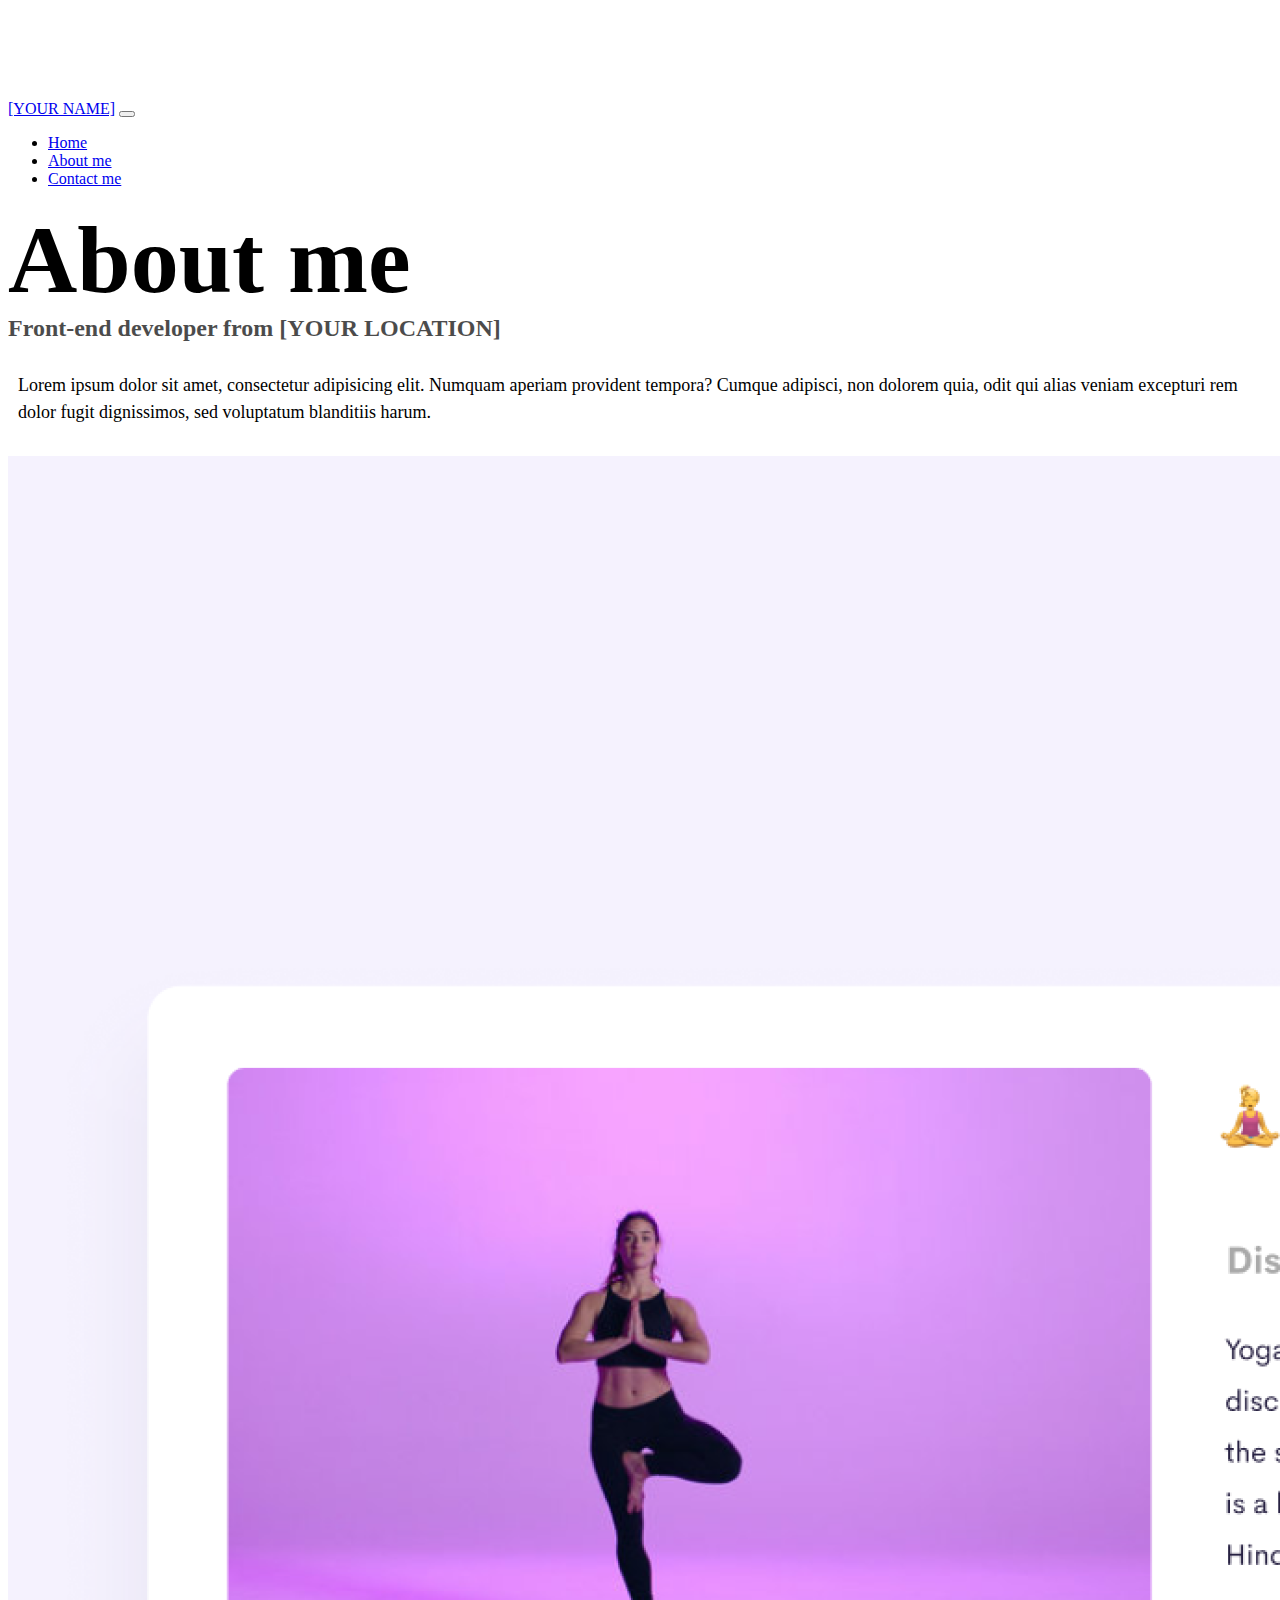
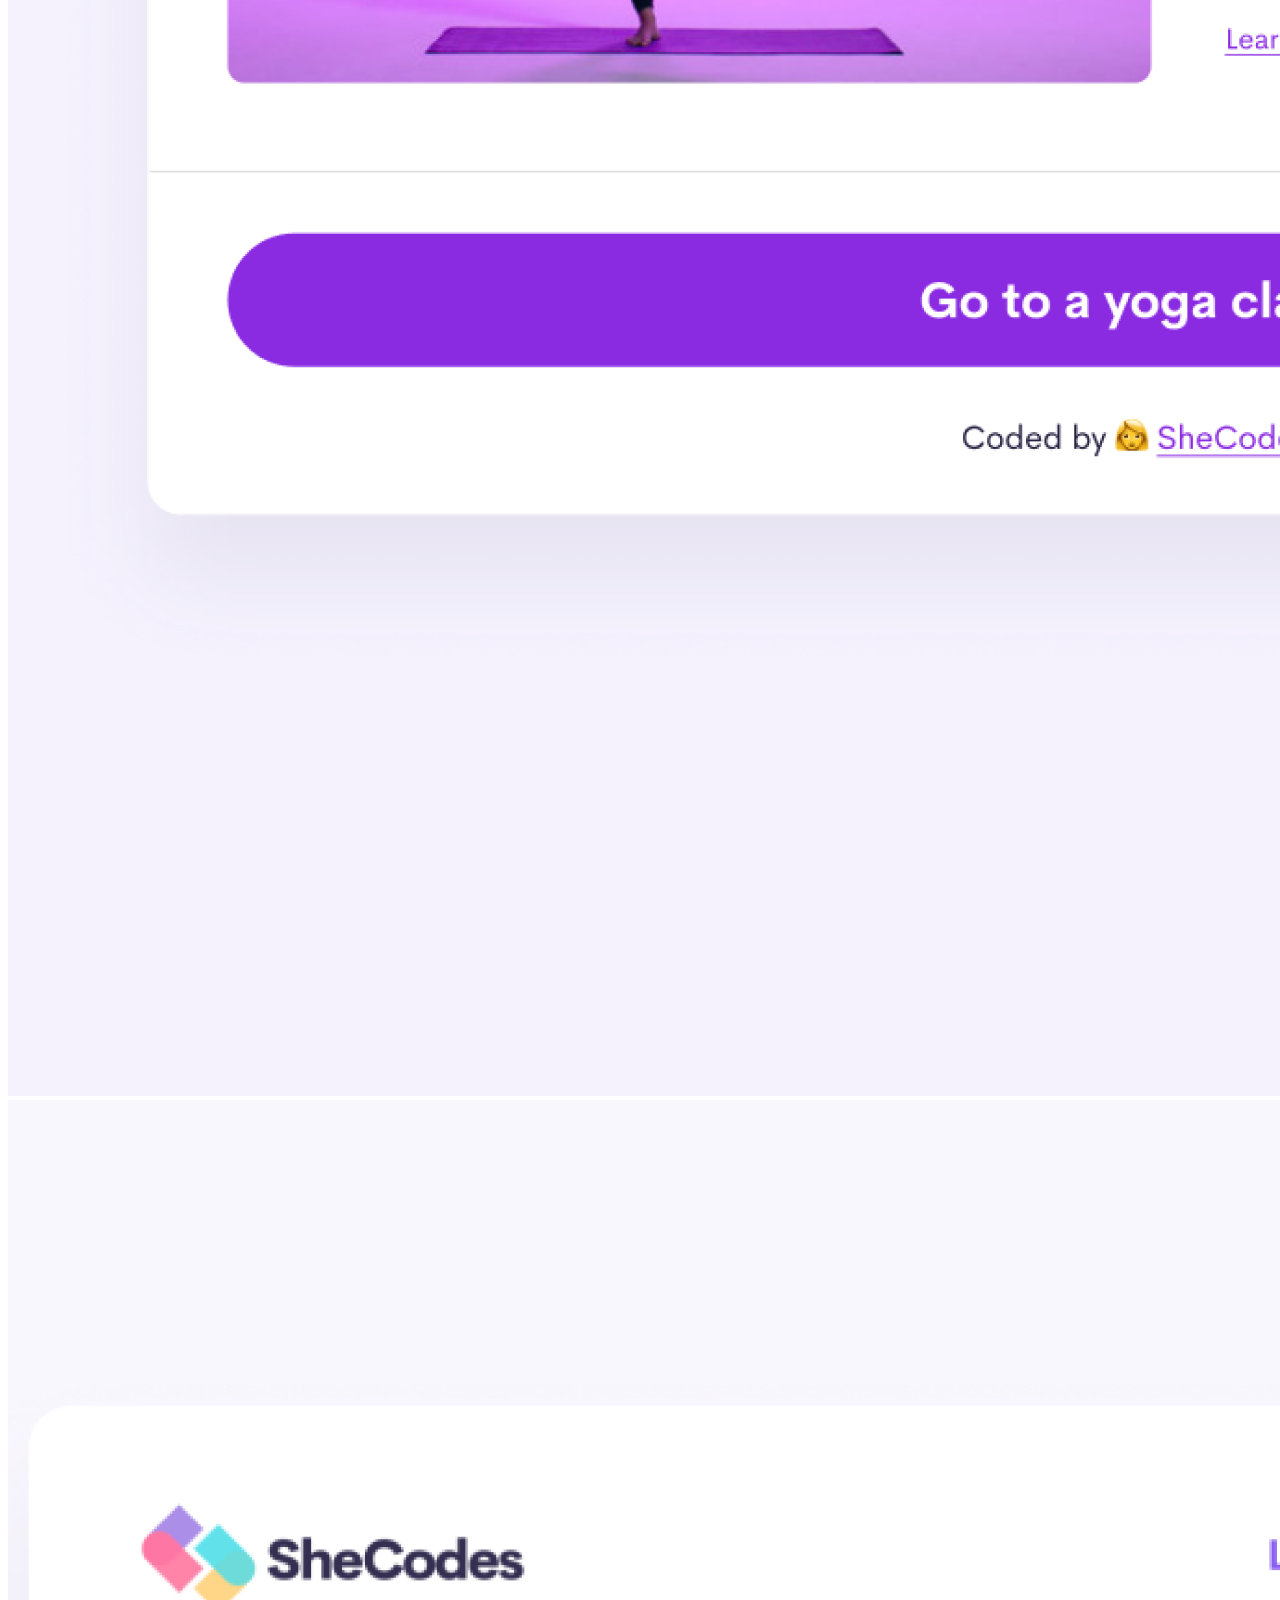
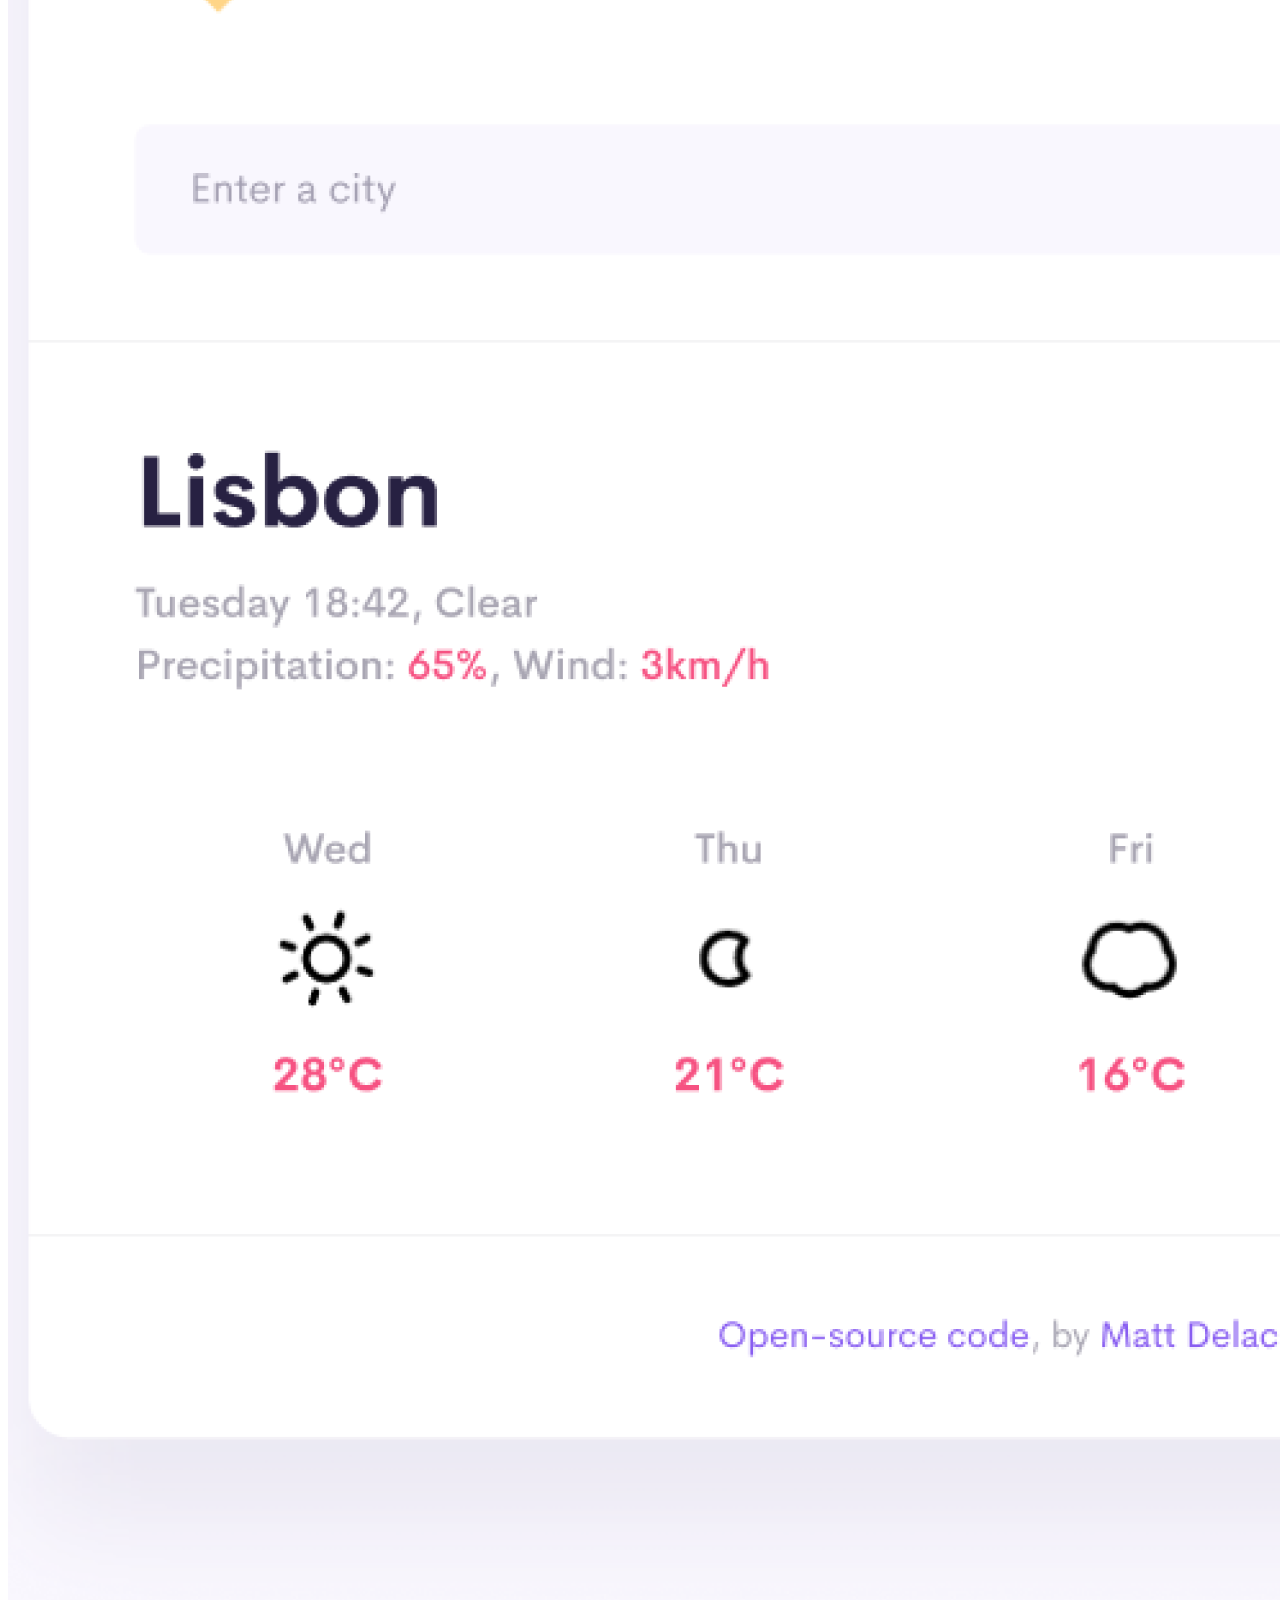
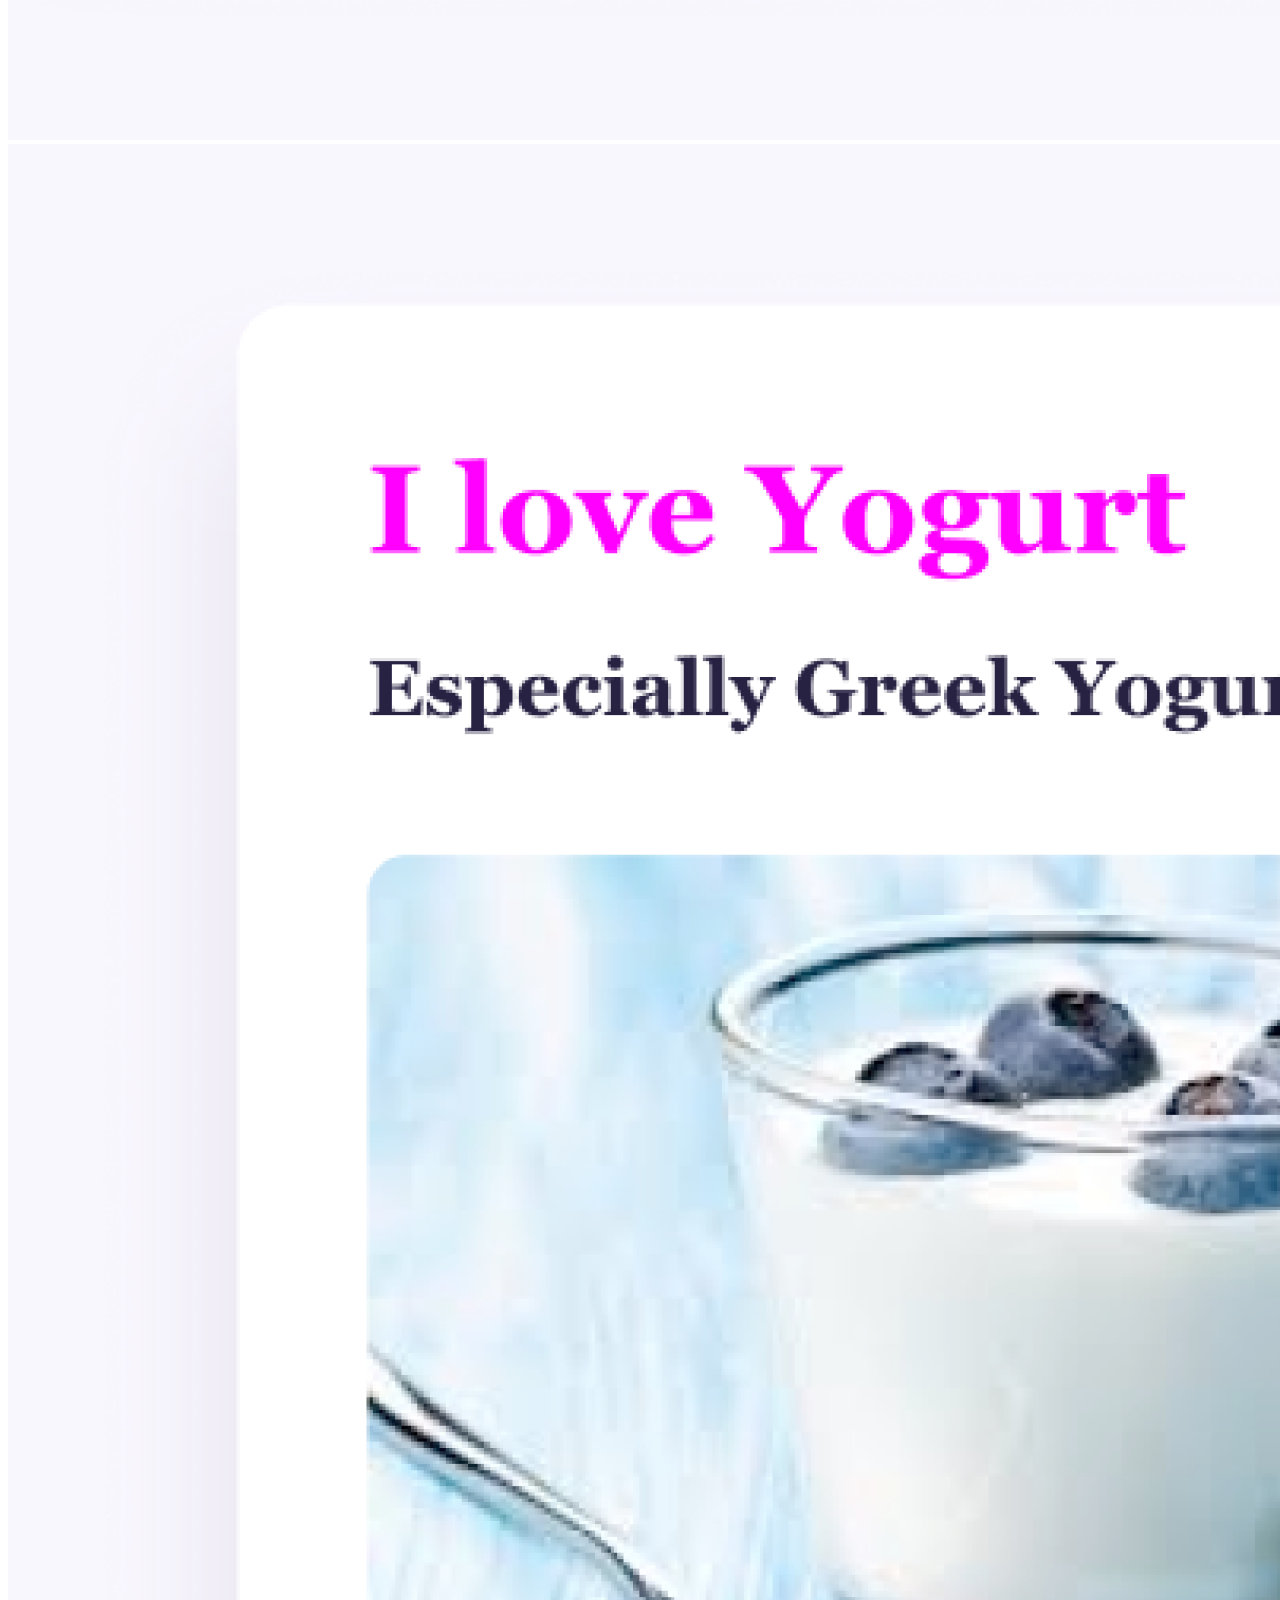
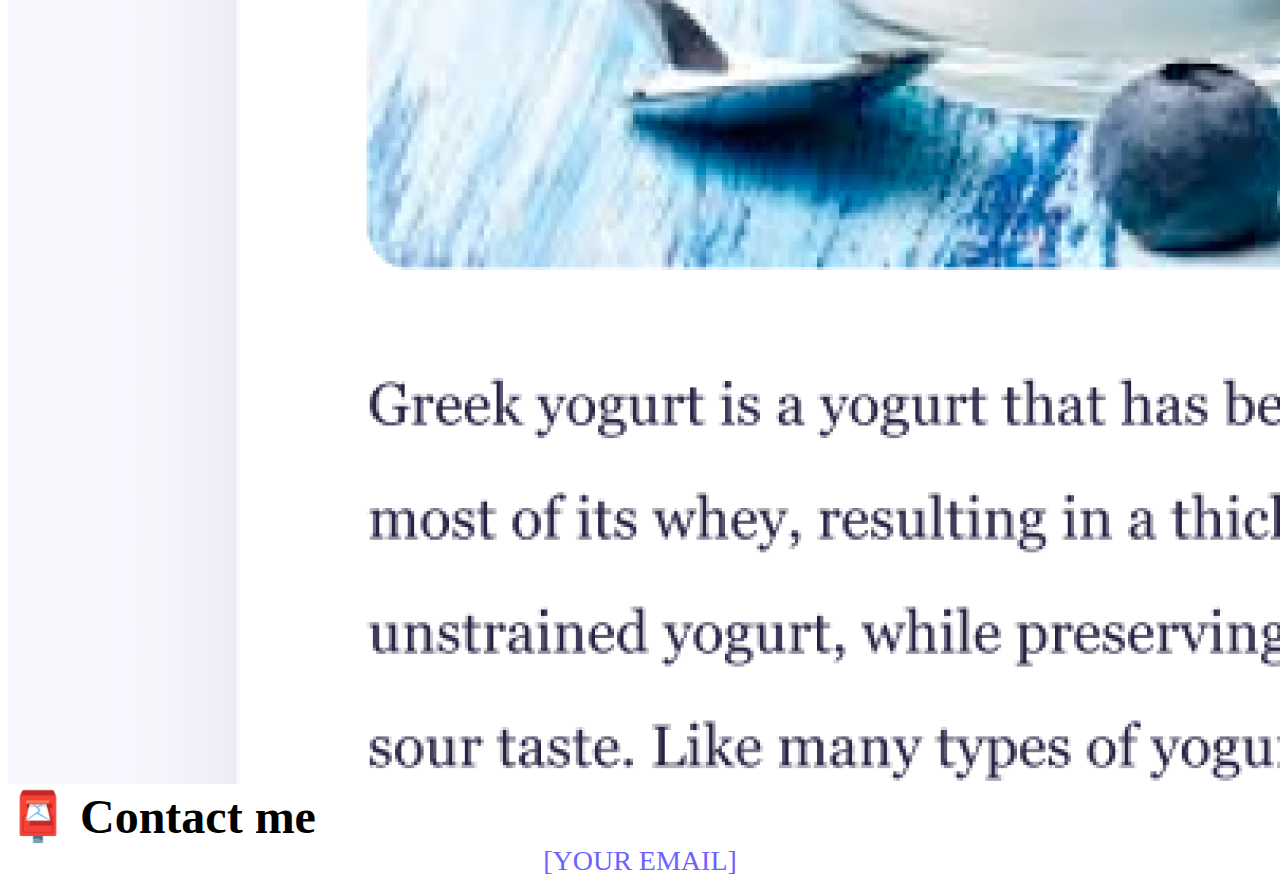
==== about.html @ 69362bda "Initial commit" ====
<!DOCTYPE html>
<html lang="en">
  <head>
    <meta charset="UTF-8" />
    <meta http-equiv="X-UA-Compatible" content="IE=edge" />
    <meta name="viewport" content="width=device-width, initial-scale=1.0" />
    <link
      href="https://cdn.jsdelivr.net/npm/bootstrap@5.0.0-beta2/dist/css/bootstrap.min.css"
      rel="stylesheet"
      integrity="sha384-BmbxuPwQa2lc/FVzBcNJ7UAyJxM6wuqIj61tLrc4wSX0szH/Ev+nYRRuWlolflfl"
      crossorigin="anonymous"
    />
    <script
      src="https://cdn.jsdelivr.net/npm/bootstrap@5.0.0-beta2/dist/js/bootstrap.bundle.min.js"
      integrity="sha384-b5kHyXgcpbZJO/tY9Ul7kGkf1S0CWuKcCD38l8YkeH8z8QjE0GmW1gYU5S9FOnJ0"
      crossorigin="anonymous"
    ></script>
    <link rel="stylesheet" href="style.css" />
    <title>About [YOUR NAME]</title>
  </head>
  <body>
    <nav class="navbar navbar-expand-lg navbar-light bg-light fixed-top">
      <div class="container">
        <a class="navbar-brand" href="index.html">[YOUR NAME]</a>
        <button
          class="navbar-toggler"
          type="button"
          data-bs-toggle="collapse"
          data-bs-target="#navbarNav"
          aria-controls="navbarNav"
          aria-expanded="false"
          aria-label="Toggle navigation"
        >
          <span class="navbar-toggler-icon"></span>
        </button>
        <div class="collapse navbar-collapse" id="navbarNav">
          <ul class="navbar-nav">
            <li class="nav-item">
              <a class="nav-link" aria-current="page" href="index.html">Home</a>
            </li>
            <li class="nav-item">
              <a class="nav-link active" href="about.html">About me</a>
            </li>
            <li class="nav-item">
              <a class="nav-link" href="about.html#contact">Contact me</a>
            </li>
          </ul>
        </div>
      </div>
    </nav>
    <h1 class="text-center">About me</h1>
    <h3 class="text-center">Front-end developer from [YOUR LOCATION]</h3>
    <div class="about-paragraphs text-center">
      <p>
        Lorem ipsum dolor sit amet, consectetur adipisicing elit. Numquam
        aperiam provident tempora? Cumque adipisci, non dolorem quia, odit qui
        alias veniam excepturi rem dolor fugit dignissimos, sed voluptatum
        blanditiis harum.
      </p>
    </div>
    <div class="container">
      <div class="row">
        <div class="col-sm-4">
          <img src="images/yoga.png" class="img-fluid p-2 shadow rounded" />
        </div>
        <div class="col-sm-4">
          <img src="images/weather.png" class="img-fluid p-2 shadow rounded" />
        </div>
        <div class="col-sm-4">
          <img src="images/yogurt.png" class="img-fluid p-2 shadow rounded" />
        </div>
      </div>
    </div>
    <div id="contact" class="mt-5">
      <h2 class="text-center">📮 Contact me</h2>
      <a href="mailto:[YOUR EMAIL]" class="email-link"> [YOUR EMAIL] </a>
    </div>
  </body>
</html>
---- style.css ----
:root {
  --primary-color: #6c63ff;
  --secondary-color: #f5f2fe;
  --box-shadow: 0 5px 10px rgba(0, 0, 0, 0.3);
}

body {
  margin-top: 100px;
}

h1,
h2,
h3 {
  margin: 0;
}

h1 {
  font-size: 96px;
}

h2 {
  font-size: 48px;
}

h3 {
  font-size: 24px;
  opacity: 0.7;
}

p {
  font-size: 18px;
  line-height: 1.5;
}

.navigation-links {
  display: flex;
  margin-top: 40px;
  justify-content: center;
}

.navigation-links a {
  margin: 20px;
}

.primary-link {
  border-radius: 4px;
  padding: 20px 15px;
  text-decoration: none;
  text-transform: capitalize;
  background: var(--primary-color);
  box-shadow: var(--box-shadow);
  color: white;
}

.secondary-link {
  border-radius: 4px;
  padding: 20px 15px;
  text-decoration: none;
  text-transform: capitalize;
  color: var(--primary-color);
  border: 1px solid var(--primary-color);
}

.homepage-link {
  color: var(--primary-color);
  text-align: center;
  display: block;
}

.about-paragraphs {
  margin: 30px 0;
}

.about-paragraphs p {
  margin: 10px;
}

.email-link {
  display: flex;
  justify-content: center;
  color: var(--primary-color);
  font-size: 28px;
  text-decoration: none;
}

.email-link:hover {
  text-decoration: underline;
}
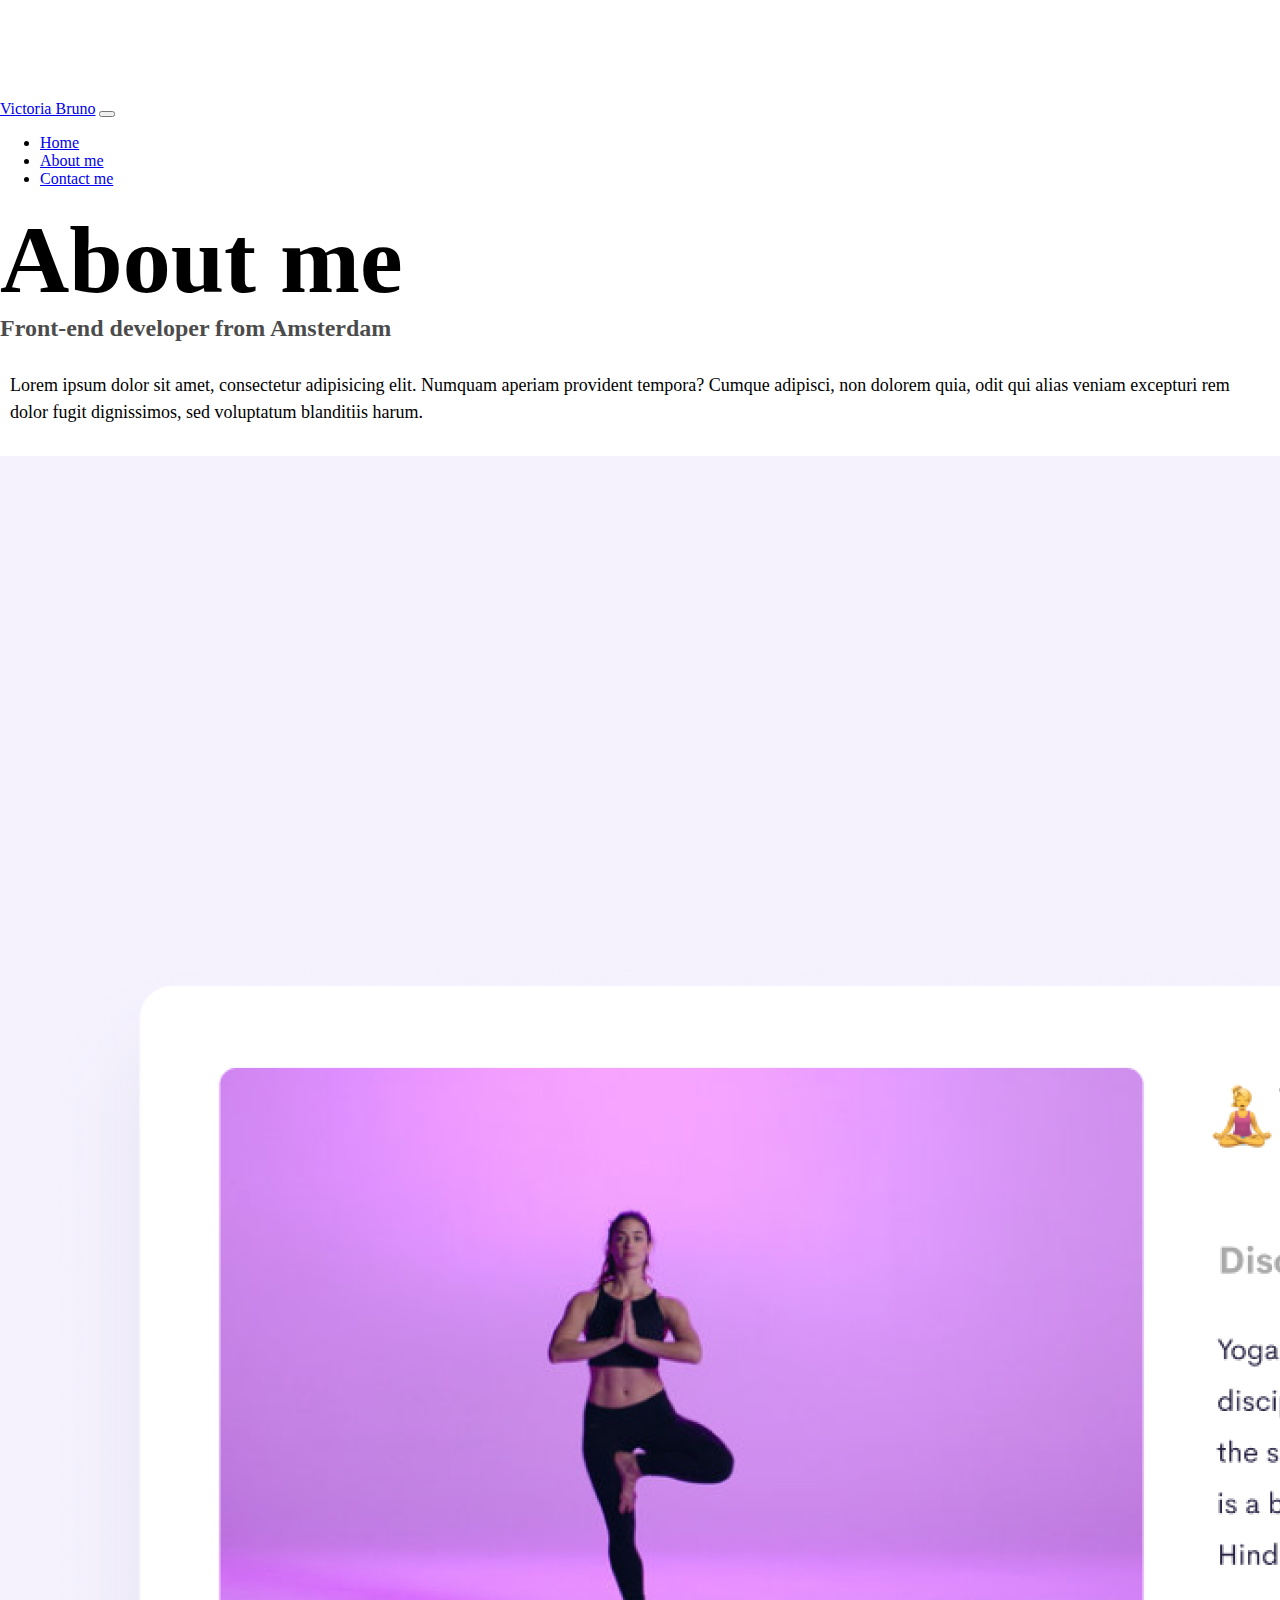
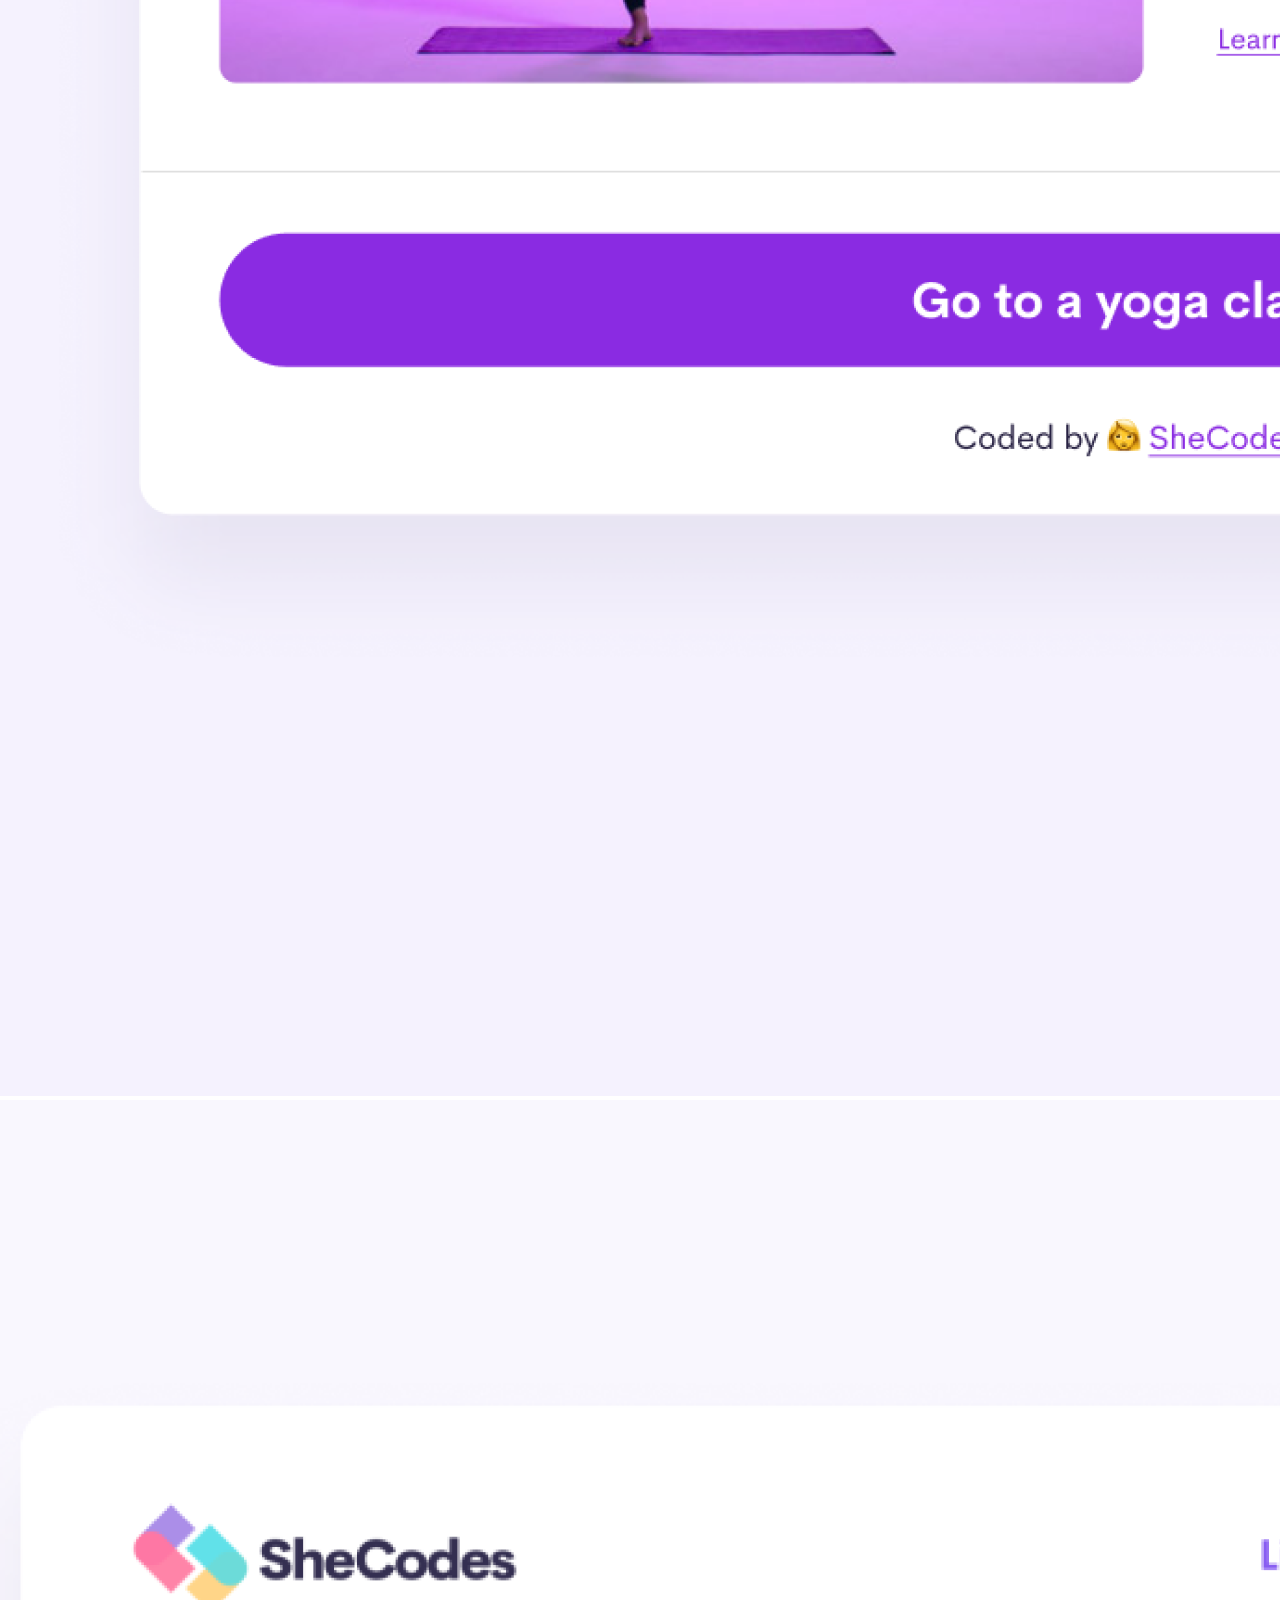
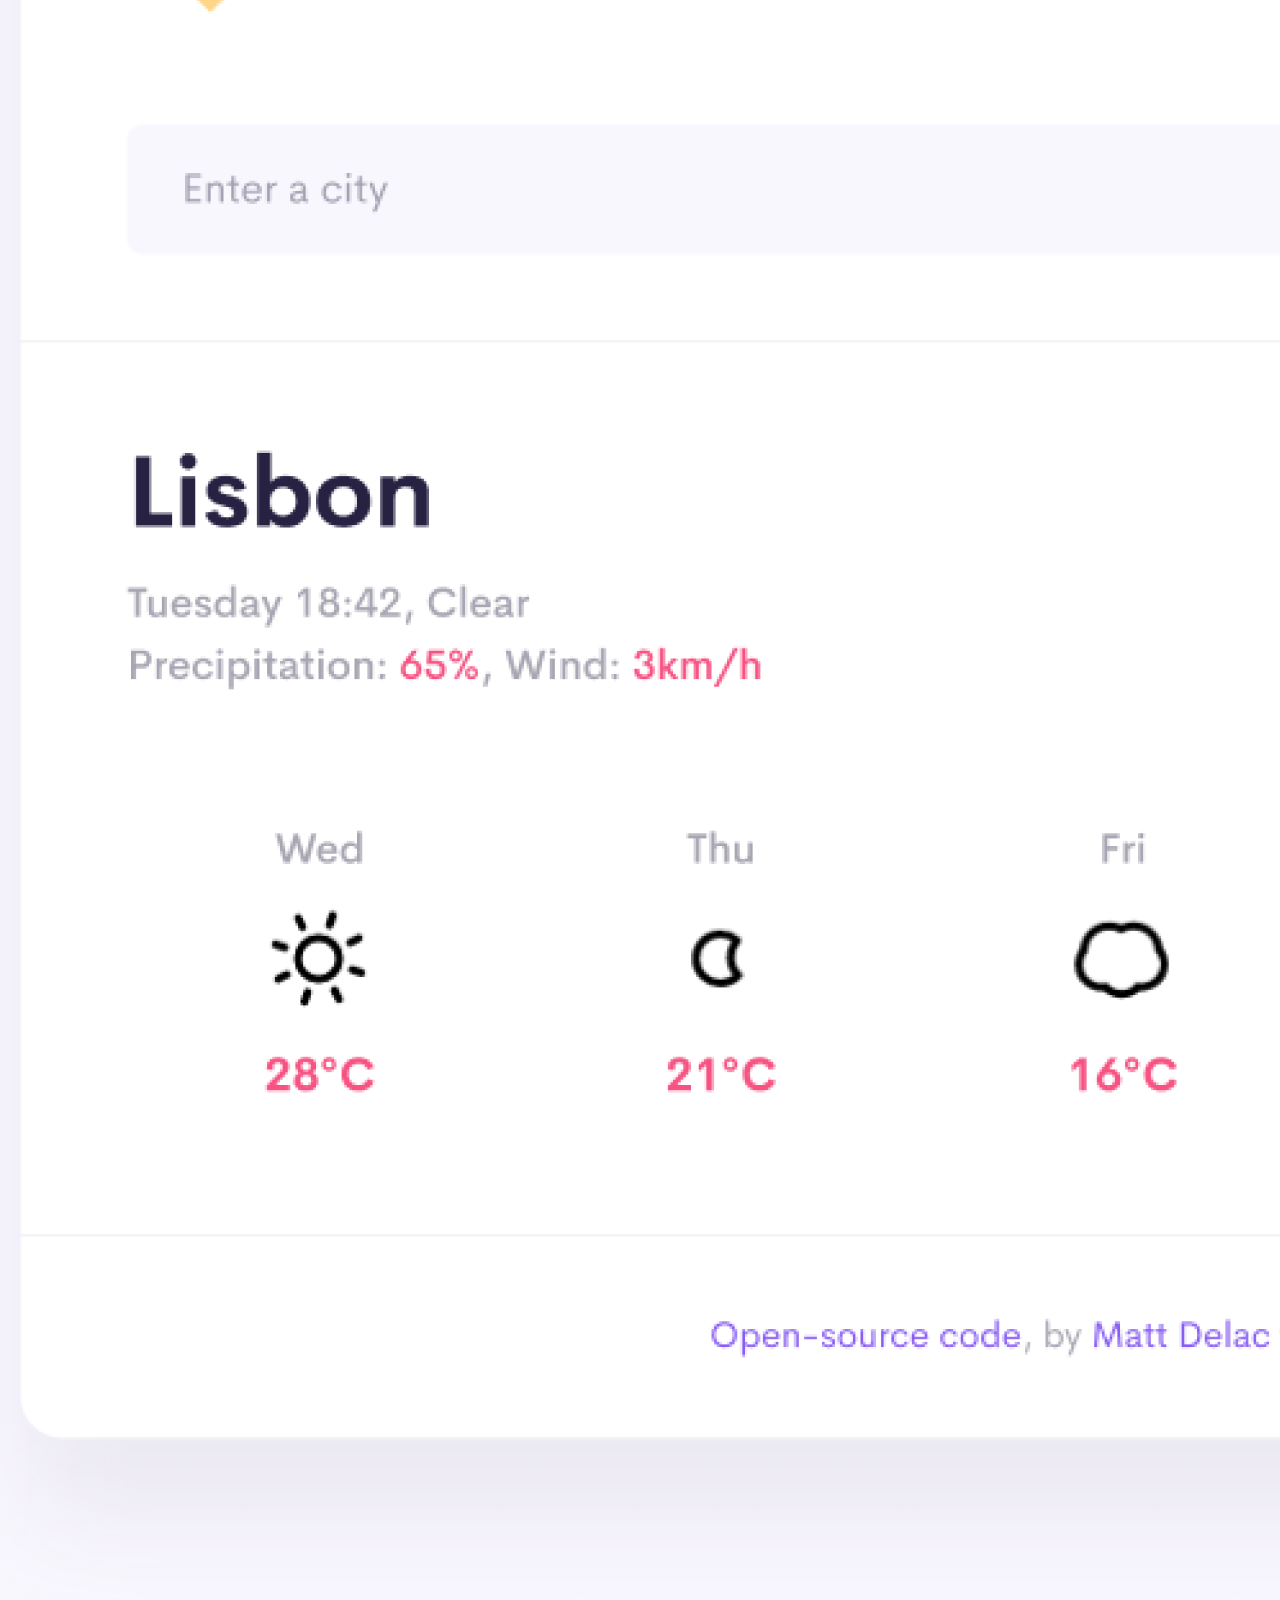
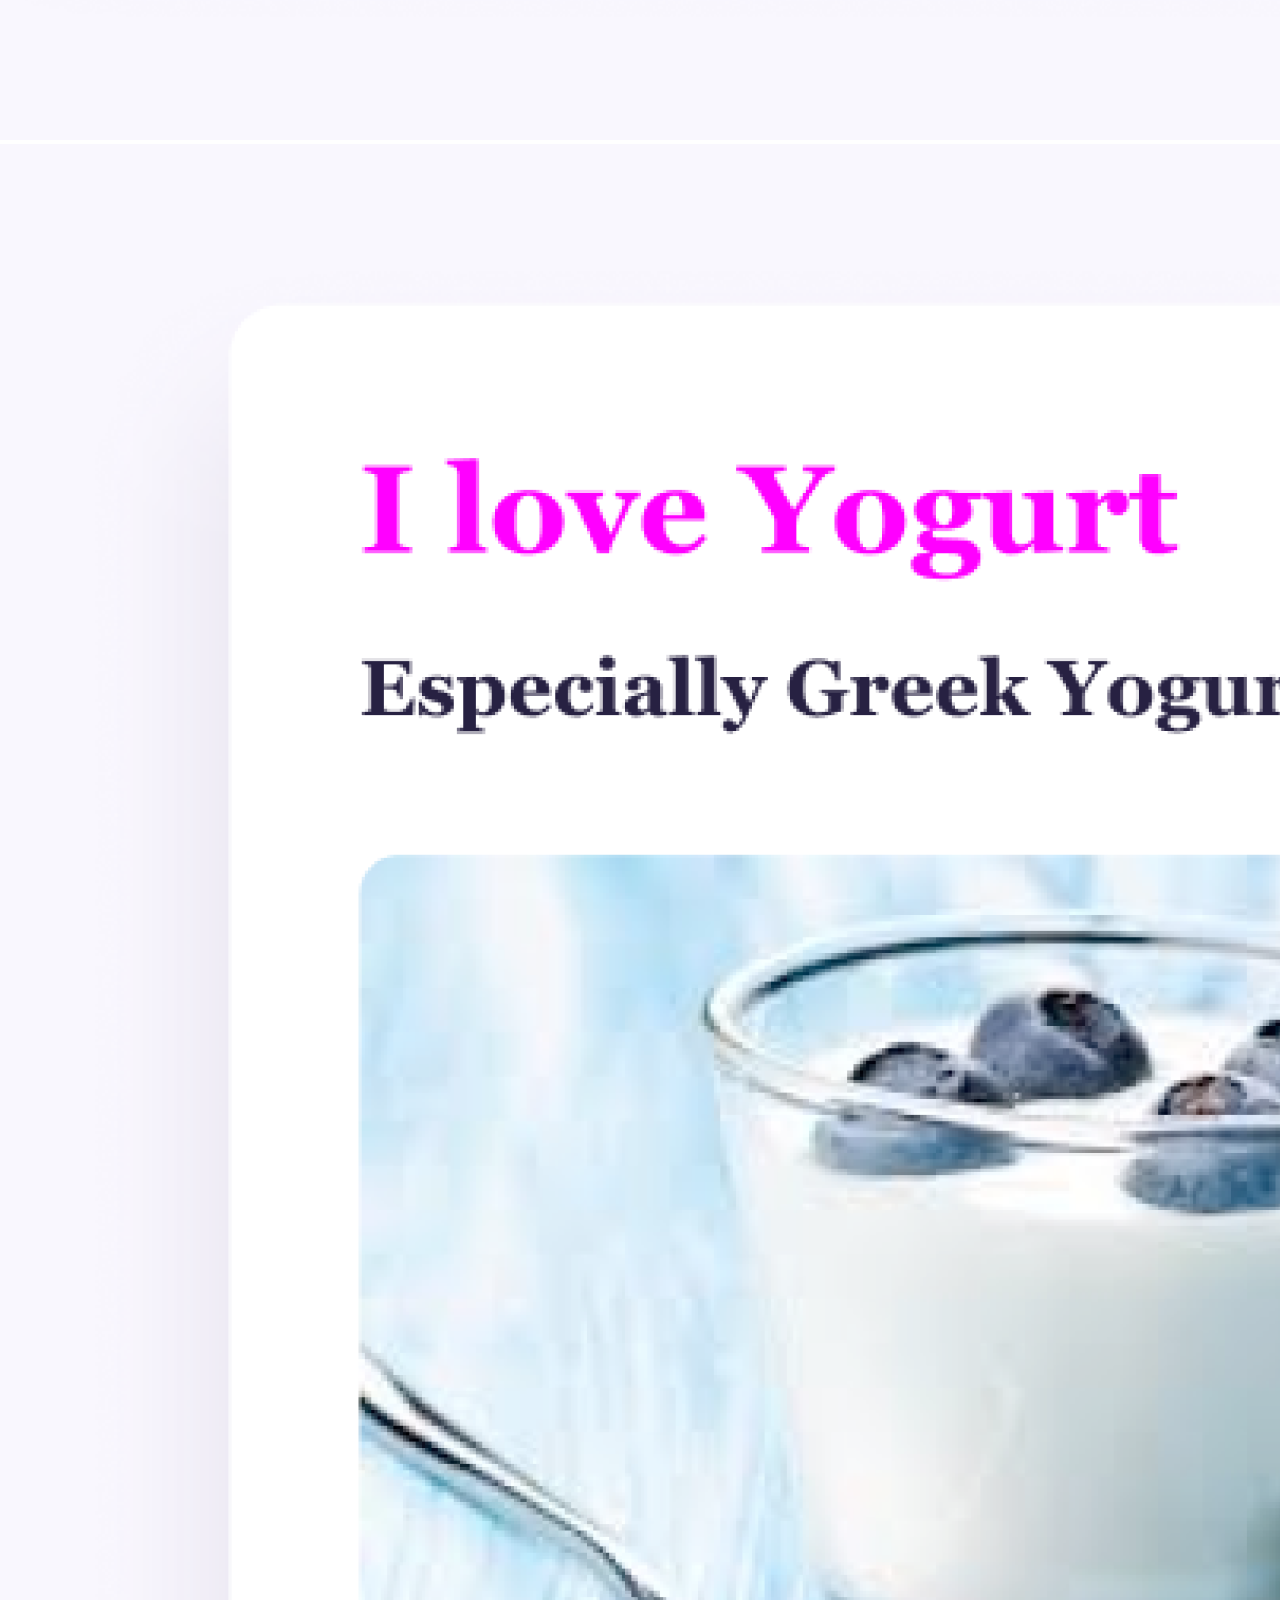
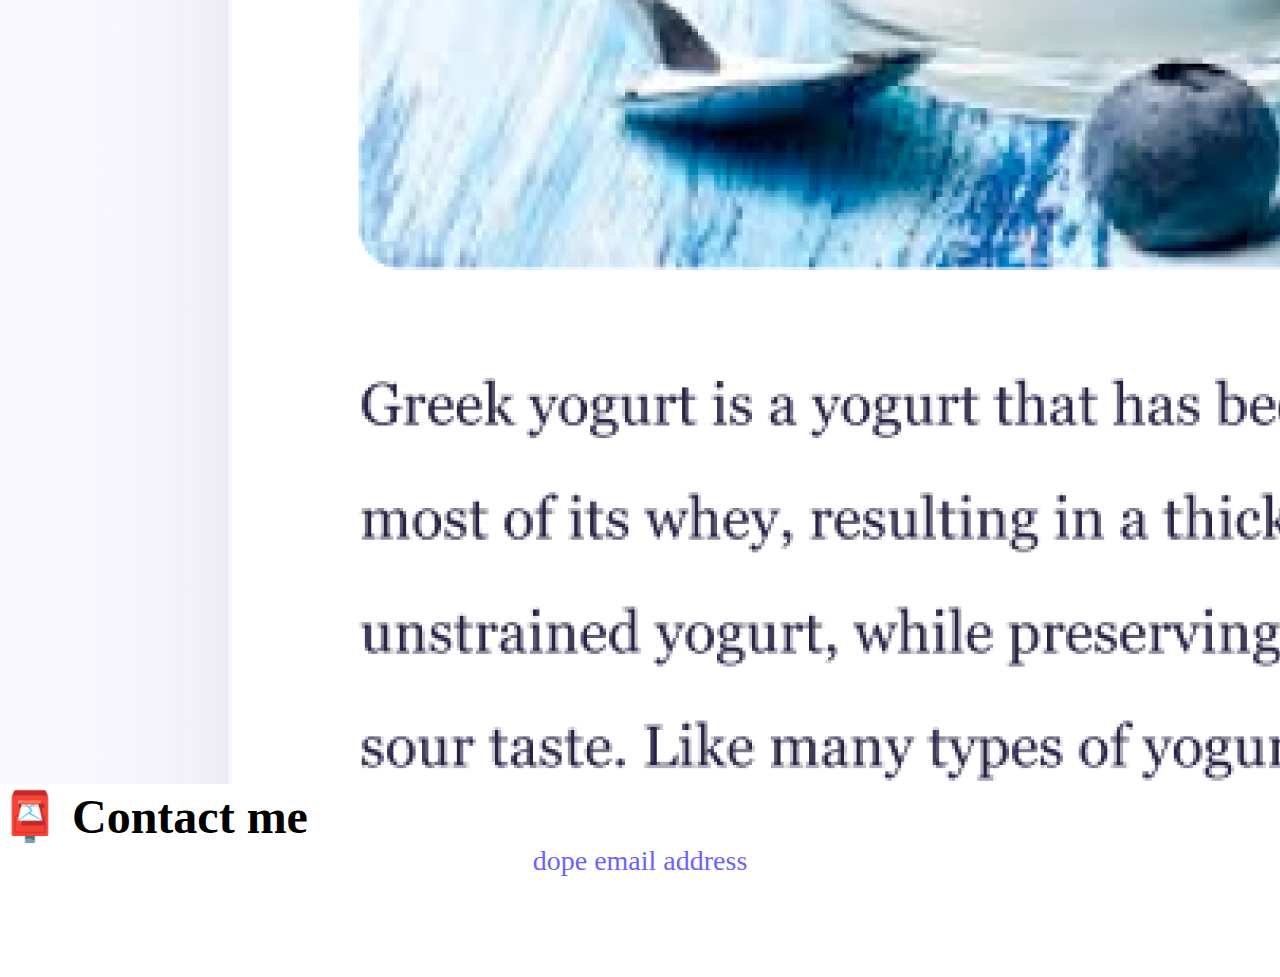
==== commit 5a373e9c: "Improved SEO and responsiveness" ====
--- a/about.html
+++ b/about.html
@@ -4,6 +4,10 @@
     <meta charset="UTF-8" />
     <meta http-equiv="X-UA-Compatible" content="IE=edge" />
     <meta name="viewport" content="width=device-width, initial-scale=1.0" />
+    <meta
+      name="description"
+      content="In this page you can find the about section and contact information of the front-end developer Victoria Bruno. Check out her projects and contact information."
+    />
     <link
       href="https://cdn.jsdelivr.net/npm/bootstrap@5.0.0-beta2/dist/css/bootstrap.min.css"
       rel="stylesheet"
@@ -16,12 +20,14 @@
       crossorigin="anonymous"
     ></script>
     <link rel="stylesheet" href="style.css" />
-    <title>About [YOUR NAME]</title>
+    <title>About Victoria Bruno</title>
   </head>
   <body>
     <nav class="navbar navbar-expand-lg navbar-light bg-light fixed-top">
       <div class="container">
-        <a class="navbar-brand" href="index.html">[YOUR NAME]</a>
+        <a class="navbar-brand" href="index.html" title="Homepage"
+          >Victoria Bruno</a
+        >
         <button
           class="navbar-toggler"
           type="button"
@@ -36,20 +42,33 @@
         <div class="collapse navbar-collapse" id="navbarNav">
           <ul class="navbar-nav">
             <li class="nav-item">
-              <a class="nav-link" aria-current="page" href="index.html">Home</a>
+              <a
+                class="nav-link"
+                aria-current="page"
+                href="index.html"
+                title="Homepage"
+                >Home</a
+              >
             </li>
             <li class="nav-item">
-              <a class="nav-link active" href="about.html">About me</a>
+              <a class="nav-link active" href="about.html" title="About me"
+                >About me</a
+              >
             </li>
             <li class="nav-item">
-              <a class="nav-link" href="about.html#contact">Contact me</a>
+              <a
+                class="nav-link"
+                href="about.html#contact"
+                title="Contact information"
+                >Contact me</a
+              >
             </li>
           </ul>
         </div>
       </div>
     </nav>
     <h1 class="text-center">About me</h1>
-    <h3 class="text-center">Front-end developer from [YOUR LOCATION]</h3>
+    <h3 class="text-center">Front-end developer from Amsterdam</h3>
     <div class="about-paragraphs text-center">
       <p>
         Lorem ipsum dolor sit amet, consectetur adipisicing elit. Numquam
@@ -60,20 +79,34 @@
     </div>
     <div class="container">
       <div class="row">
-        <div class="col-sm-4">
-          <img src="images/yoga.png" class="img-fluid p-2 shadow rounded" />
+        <div class="col-sm-4 mb-4">
+          <img
+            src="images/yoga.png"
+            class="img-fluid p-2 shadow rounded"
+            alt="Yoga project"
+          />
         </div>
-        <div class="col-sm-4">
-          <img src="images/weather.png" class="img-fluid p-2 shadow rounded" />
+        <div class="col-sm-4 mb-4">
+          <img
+            src="images/weather.png"
+            class="img-fluid p-2 shadow rounded"
+            alt="Weather project"
+          />
         </div>
-        <div class="col-sm-4">
-          <img src="images/yogurt.png" class="img-fluid p-2 shadow rounded" />
+        <div class="col-sm-4 mb-4">
+          <img
+            src="images/yogurt.png"
+            class="img-fluid p-2 shadow rounded"
+            alt="Yogurt project"
+          />
         </div>
       </div>
     </div>
     <div id="contact" class="mt-5">
       <h2 class="text-center">📮 Contact me</h2>
-      <a href="mailto:[YOUR EMAIL]" class="email-link"> [YOUR EMAIL] </a>
+      <a href="mailto:victoria.bruno14@gmail.com" class="email-link">
+        dope email address</a
+      >
     </div>
   </body>
 </html>
--- a/style.css
+++ b/style.css
@@ -5,7 +5,7 @@
 }
 
 body {
-  margin-top: 100px;
+  margin: 100px 0;
 }
 
 h1,
@@ -86,3 +86,23 @@
 .email-link:hover {
   text-decoration: underline;
 }
+
+@media (max-width: 576px) {
+  h1 {
+    font-size: 40px;
+  }
+
+  h2 {
+    font-size: 30px;
+    text-align: center;
+  }
+  p {
+    text-align: center;
+  }
+
+  .primary-link {
+    display: block;
+    text-align: center;
+    margin: 0 40px;
+  }
+}
